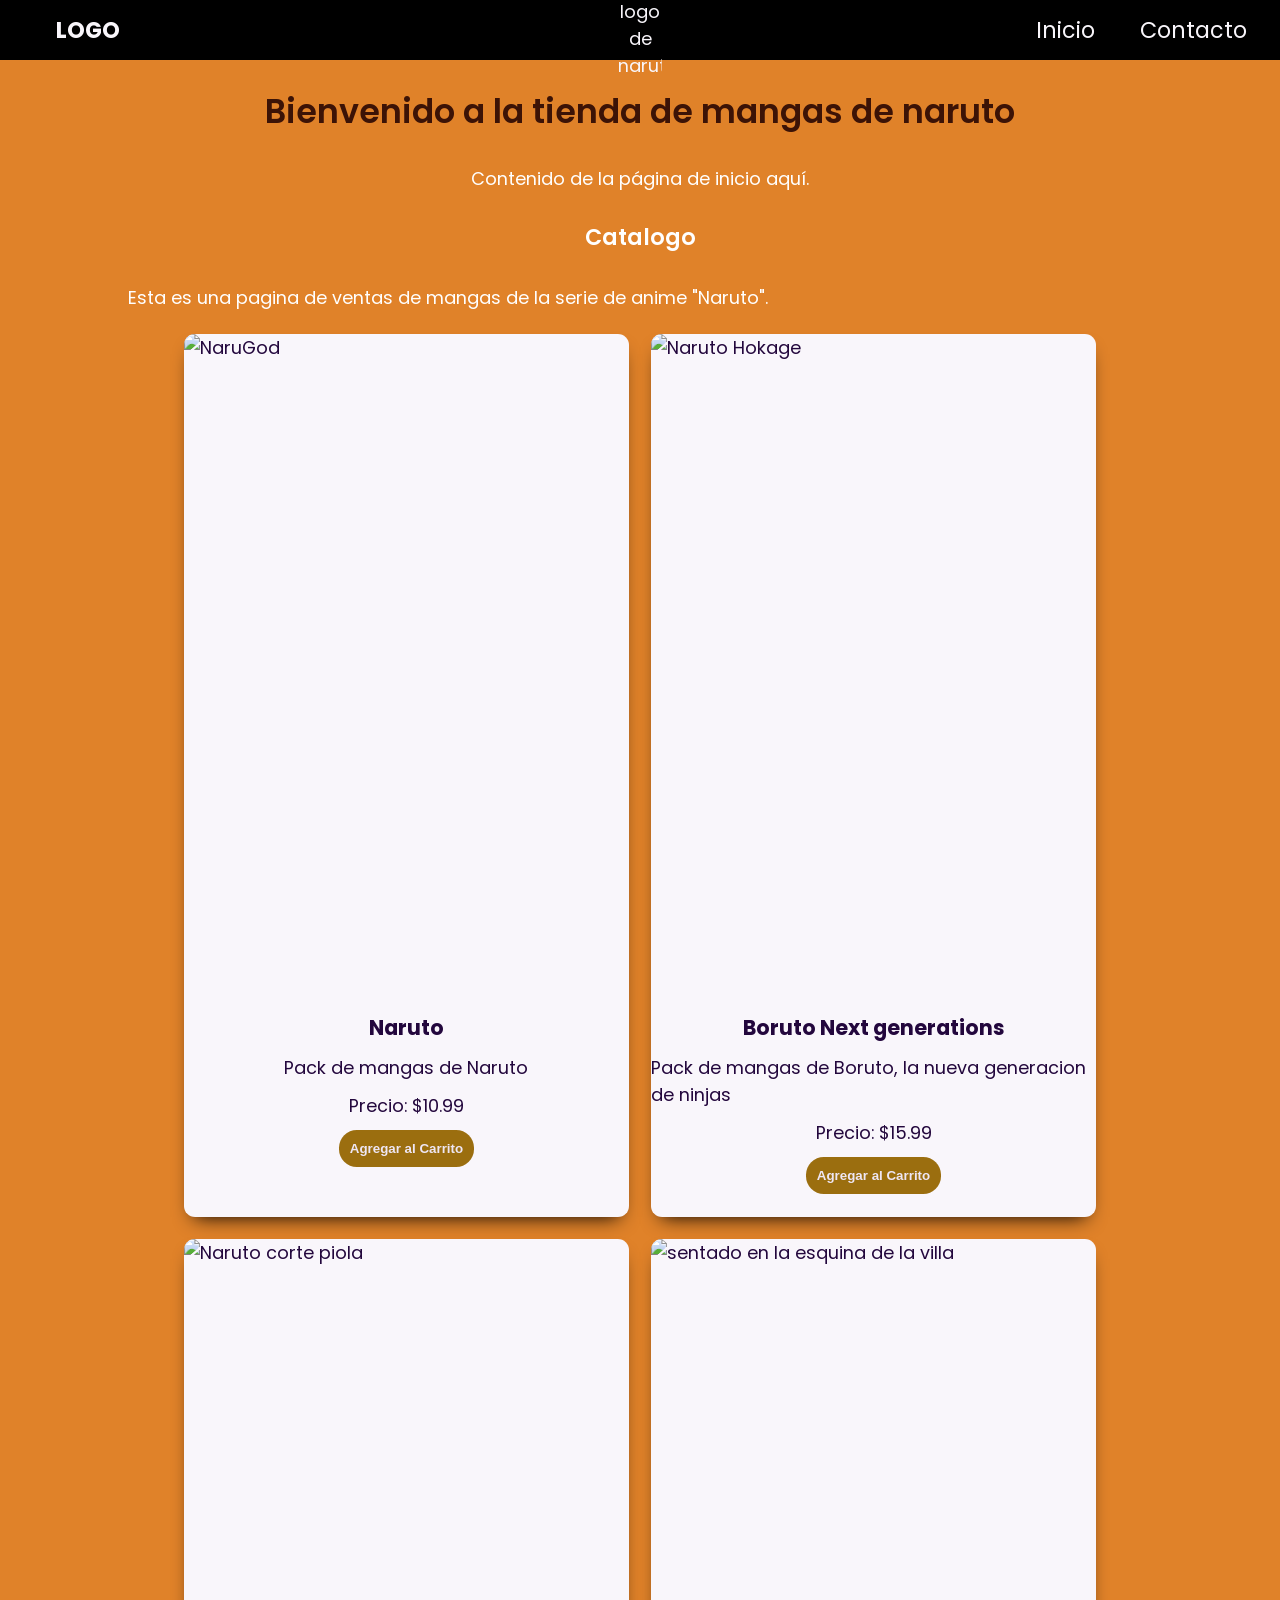
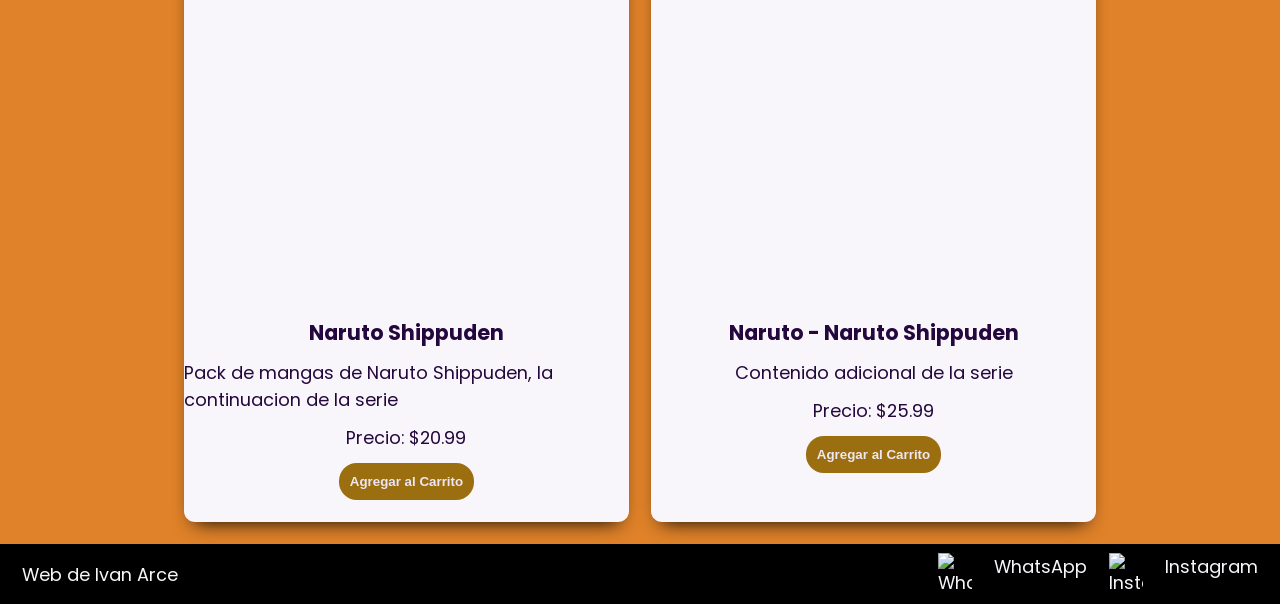
==== index.html @ 4c0df810 "Add files via upload" ====
<!doctype html>
<html lang="en">
  <head>
    <meta charset="UTF-8" />
    <meta name="viewport" content="width=device-width, initial-scale=1.0" />
    <link
      href="https://fonts.googleapis.com/css2?family=Poppins:ital,wght@0,100;0,400;0,600;0,700;0,800;1,100;1,400;1,600;1,700&display=swap"
      rel="stylesheet"
    />
    <link rel="stylesheet" href="style2.css" />
    <title>Naruto Mangas</title>
  </head>
  <body>
    <header>
      <div class="div-logo"><a class="logo" href="index.html">LOGO</a></div>
      <img src="images/raman.jpg" alt="logo de naruto" class="logo-raman" />

      <nav class="header-nav">
        <ul>
          <li><a href="index.html">Inicio</a></li>
          <li>
            <a href="contacto.html">Contacto</a>
          </li>
        </ul>
      </nav>
    </header>
    <main>
      <h1 class="titulo-home text-secondary">
        Bienvenido a la tienda de mangas de naruto
      </h1>
      <p>Contenido de la página de inicio aquí.</p>
      <section>
        <h2>Catalogo</h2>
        <p>
          Esta es una pagina de ventas de mangas de la serie de anime "Naruto".
        </p>
        <div class="contenedor-tarjetas">
          <article class="card text-dark">
            <img src="images/Naruto de wachin re bardo.jpg" alt="NaruGod" />
            <h3>Naruto</h3>
            <p>Pack de mangas de Naruto</p>
            <p>Precio: $10.99</p>
            <button class="btn bg-secondary text-dark">
              Agregar al Carrito
            </button>
          </article>

          <article class="card text-dark">
            <img src="images/Naruto farmeando aura.jpg" alt="Naruto Hokage" />
            <h3>Boruto Next generations</h3>
            <p>Pack de mangas de Boruto, la nueva generacion de ninjas</p>
            <p>Precio: $15.99</p>
            <button class="btn bg-secondary text-dark">
              Agregar al Carrito
            </button>
          </article>

          <article class="card text-dark">
            <img
              src="images/Naruto shippuden en su prime.jpg"
              alt="Naruto corte piola"
            />
            <h3>Naruto Shippuden</h3>
            <p>
              Pack de mangas de Naruto Shippuden, la continuacion de la serie
            </p>
            <p>Precio: $20.99</p>
            <button class="btn bg-secondary text-dark">
              Agregar al Carrito
            </button>
          </article>
          <article class="card text-dark">
            <img
              src="images/narugod.jpg"
              alt="sentado en la esquina de la villa"
            />
            <h3>Naruto - Naruto Shippuden</h3>
            <p>Contenido adicional de la serie</p>
            <p>Precio: $25.99</p>
            <button class="btn bg-secondary text-dark">
              Agregar al Carrito
            </button>
          </article>
        </div>
      </section>
    </main>
    <footer>
      <p>Web de Ivan Arce</p>
      <nav>
        <ul class="footer-list">
          <li><img src="images/WSP.jpg" alt="WhatsApp" /></li>
          <span>WhatsApp</span>
          <li><img src="images/IG (1).jpg" alt="Instagram" /></li>
          <span>Instagram</span>
        </ul>
      </nav>
    </footer>
  </body>
</html>
---- style2.css ----
* {
  margin: 0;
  padding: 0;
  box-sizing: border-box;
}
html {
  font-size: 69.5%;
}
body {
  font-family: "Poppins", sans-serif;
  font-size: 1.6rem;
  background-color: #e08229;
  color: rgb(255, 255, 255);

  display: flex;
  flex-direction: column;
  height: 100vh;
}

main {
  width: 80%;
  margin: auto;
  padding-bottom: 2rem;
  flex: 1;

  display: flex;
  flex-direction: column;
  align-items: center;
}
h1 {
  font-size: 3rem;
  font-weight: 600;
  line-height: 1.15;
  margin: 3rem 0;
}

h2 {
  font-size: 2rem;
  font-weight: 600;
  line-height: 1.15;
  text-align: center;
  margin: 3rem 0;
}

.btn {
  background-color: #1b032c;
  color: #f9f6fb;
  padding: 1rem 1rem;
  font-weight: bold;
  border: none;
  border-radius: 1.6rem;
  cursor: pointer;
}

footer,
header {
  background-color: #000000;
  color: #f9f6fb;
  padding: 1rem 2rem;
  text-align: center;
  display: flex;
  justify-content: space-between;
  align-items: center;
  position: relative;
  min-height: 60px;
}

.div-logo {
  display: flex;
  align-items: center;
  margin-left: 2rem;
  font-weight: bold;
}
.logo,
.header-nav ul li a {
  font-size: 2rem;
  text-decoration: none;
  color: inherit;
  display: inline-block;
  padding: 0.5rem 1rem;
}
.header-nav ul {
  list-style: none;
  display: flex;
  gap: 2rem;
}
.logo-raman {
  width: 4rem;
  height: auto;
  position: absolute;
  left: 50%;
  top: 50%;
  transform: translate(-50%, -50%);
}
.footer-list {
  list-style: none;
  display: flex;
  gap: 2rem;
  margin: 0;
  padding: 0;
}
.footer-list li {
  display: flex;
  gap: 1.5rem;
  list-style: none;
  margin: 0;
  padding: 0;
  align-items: center;
  gap: 0.5rem;
}
.footer-list img {
  width: 3rem;
  height: auto;
  display: block;
  padding: 0;
}
/* -------------------------------------------------------------------------- */
/*                                   COLORES                                  */
/* -------------------------------------------------------------------------- */
.bg-primary {
  background-color: #b4651b;
}
.bg-secondary {
  background-color: #9b6e0f;
}
.text-light {
  color: #172c03;
}
.text-dark {
  color: #eee6f4;
}
.text-secondary {
  color: #3c1306;
}

/* -------------------------------------------------------------------------- */
/*                                    home                                    */
/* -------------------------------------------------------------------------- */
.parrafo {
  width: 60%;
  text-align: center;
  font-size: 3rem;
  margin-bottom: 2rem;
  padding: 3rem;
}

.contenedor-tarjetas {
  margin-top: 2rem;
  display: flex;
  justify-content: center;
  flex-wrap: wrap;
  gap: 2rem;
}

.card {
  background-color: #f9f6fb;
  color: #23073d;
  width: 40rem;

  border-radius: 1rem;
  overflow: hidden;

  display: flex;
  align-items: center;
  flex-direction: column;
  gap: 1rem;

  padding-bottom: 2rem;

  box-shadow: #000000 0px 10px 20px -10px;
}
.card img {
  width: 100%;
  height: 60rem;
  object-fit: cover;
}
/* -------------------------------------------------------------------------- */
/*                                  CONTACTO                                  */
/* -------------------------------------------------------------------------- */
.titulo-contacto {
  font-size: 3rem;
  font-weight: 600;
  line-height: 1.15;
  text-align: center;
  margin: 2rem 0;
}
.form-contacto {
  background-color: #6e440d;
  color: #ffffff;
  padding: 3rem;
  border-radius: 1rem;
  display: flex;
  flex-direction: column;
  gap: 2rem;
  width: 70%;

  box-shadow: #553409 0px 10px 20px -10px;
}
/* -------------------------------------------------------------------------- */
/*                                 MEDIA QUERI                                */
/* -------------------------------------------------------------------------- */
@media (max-width: 768px) {
  header,
  footer {
    flex-direction: column;
    gap: 1rem;
  }
}
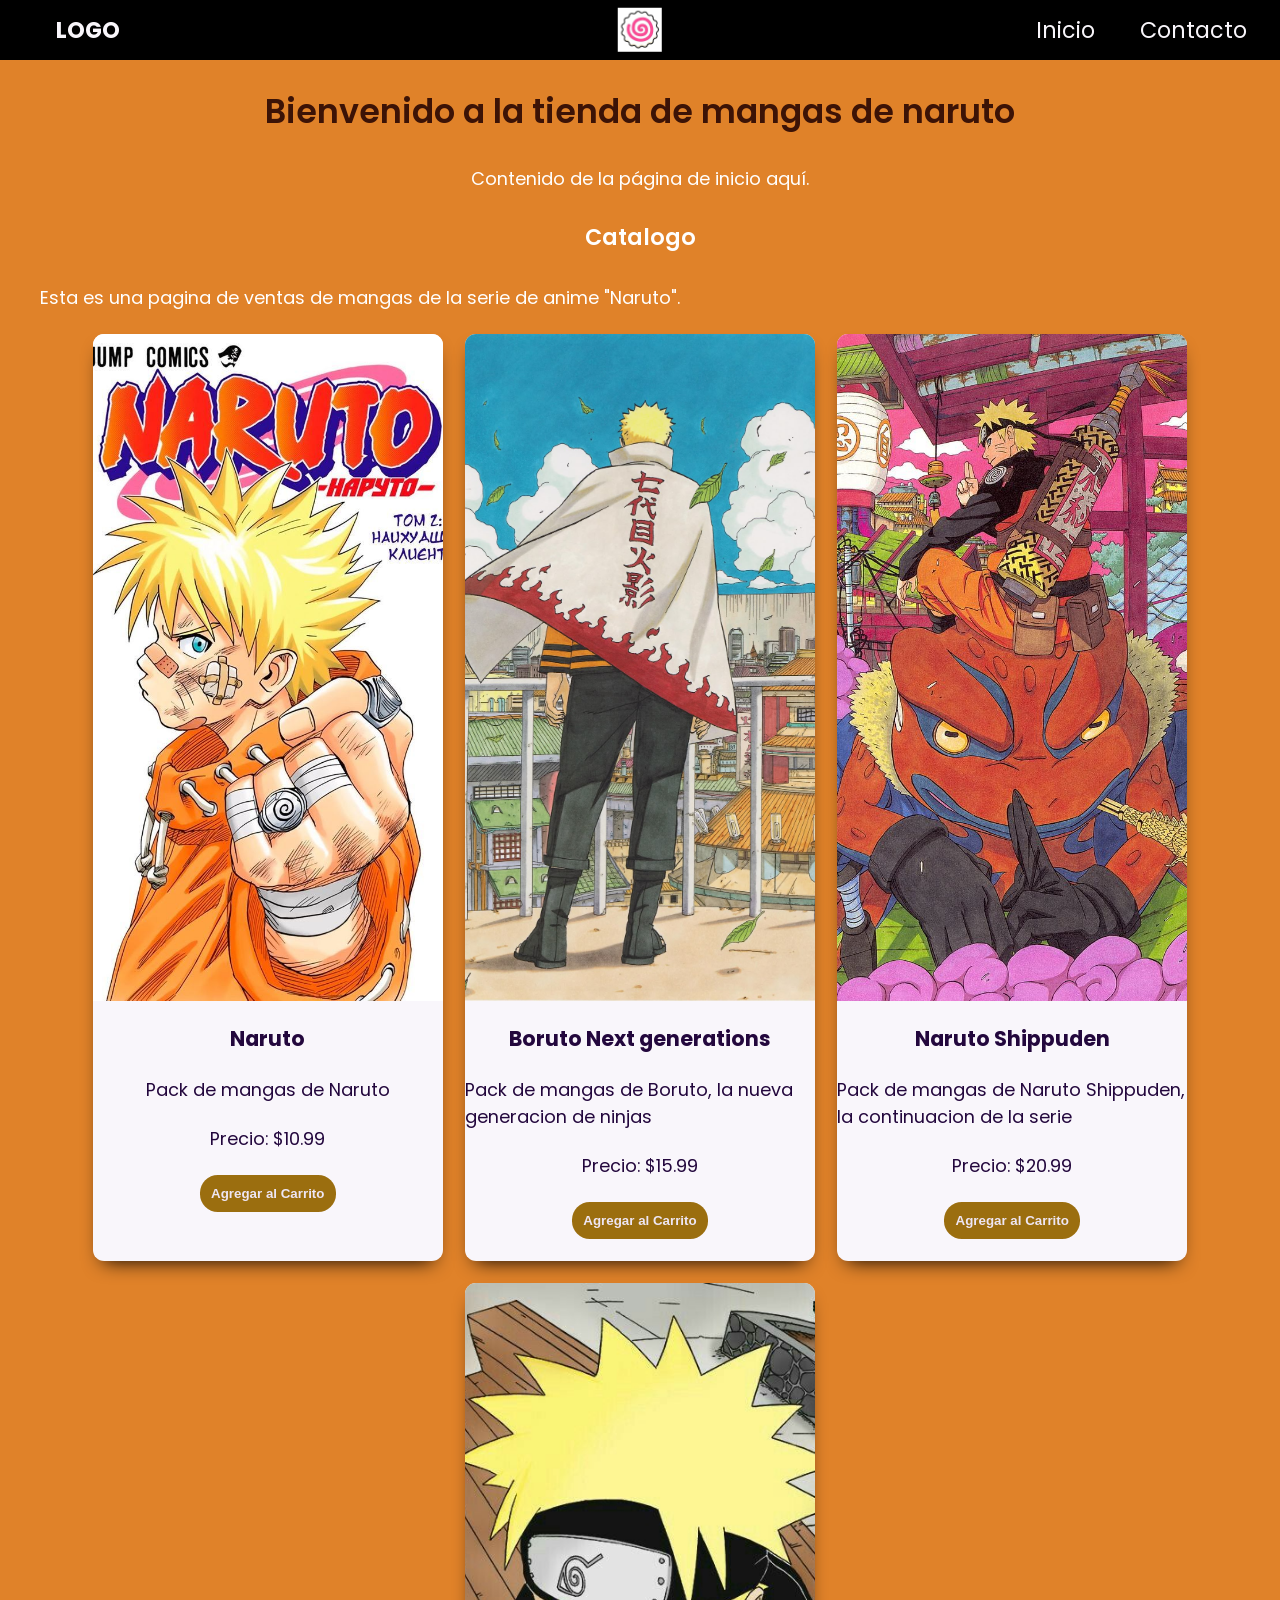
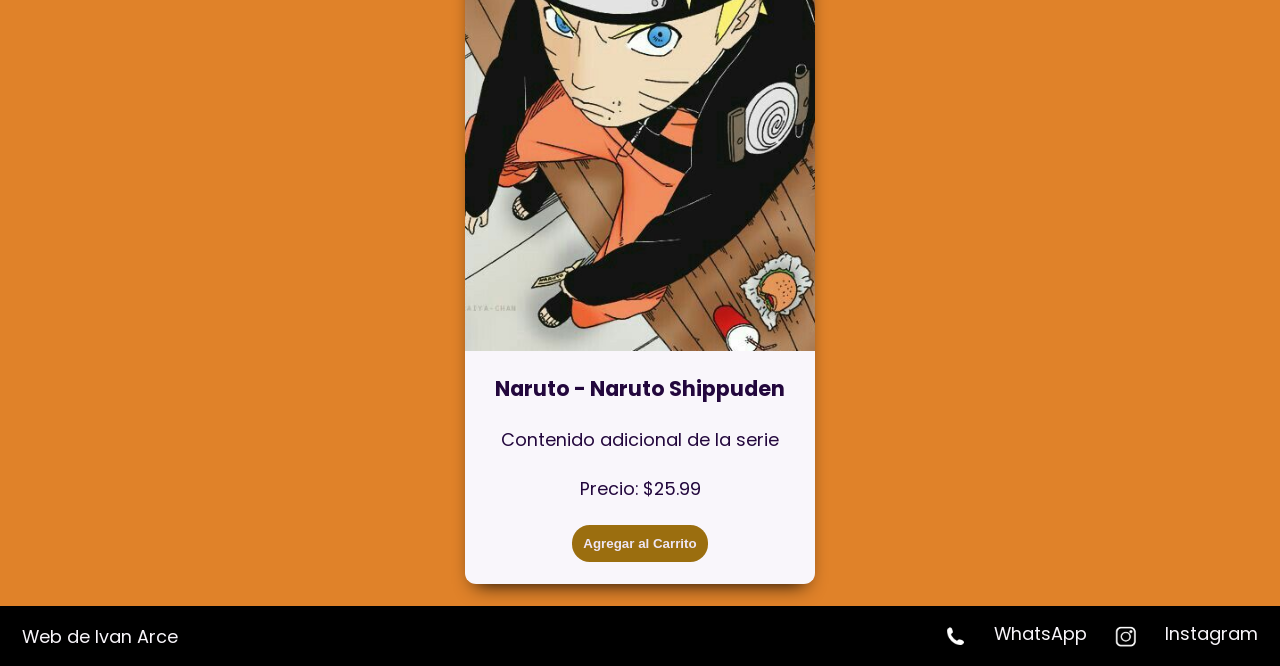
==== commit 35598617: "Update index.html" ====
--- a/index.html
+++ b/index.html
@@ -97,3 +97,4 @@
     </footer>
   </body>
 </html>
+
--- a/style2.css
+++ b/style2.css
@@ -18,11 +18,11 @@
 }
 
 main {
-  width: 80%;
+  width: 95%;
+  max-width: 1200px;
   margin: auto;
   padding-bottom: 2rem;
   flex: 1;
-
   display: flex;
   flex-direction: column;
   align-items: center;
@@ -137,11 +137,12 @@
 /*                                    home                                    */
 /* -------------------------------------------------------------------------- */
 .parrafo {
-  width: 60%;
-  text-align: center;
-  font-size: 3rem;
+  width: 100%;
+  max-width: 800px;
+  text-align: center;
+  font-size: 2.5rem;
   margin-bottom: 2rem;
-  padding: 3rem;
+  padding: 1.5rem;
 }
 
 .contenedor-tarjetas {
@@ -155,18 +156,15 @@
 .card {
   background-color: #f9f6fb;
   color: #23073d;
-  width: 40rem;
-
+  width: 100%;
+  max-width: 350px;
   border-radius: 1rem;
   overflow: hidden;
-
-  display: flex;
-  align-items: center;
-  flex-direction: column;
-  gap: 1rem;
-
+  display: flex;
+  align-items: center;
+  flex-direction: column;
+  gap: 2rem;
   padding-bottom: 2rem;
-
   box-shadow: #000000 0px 10px 20px -10px;
 }
 .card img {
@@ -187,13 +185,13 @@
 .form-contacto {
   background-color: #6e440d;
   color: #ffffff;
-  padding: 3rem;
+  padding: 2rem;
   border-radius: 1rem;
   display: flex;
   flex-direction: column;
   gap: 2rem;
-  width: 70%;
-
+  width: 100%;
+  max-width: 500px;
   box-shadow: #553409 0px 10px 20px -10px;
 }
 /* -------------------------------------------------------------------------- */
@@ -205,4 +203,11 @@
     flex-direction: column;
     gap: 1rem;
   }
-}
+  h1 {
+    font-size: 2.2rem;
+    text-align: center;
+  }
+  .parrafo {
+    font-size: 1.8rem;
+  }
+}
